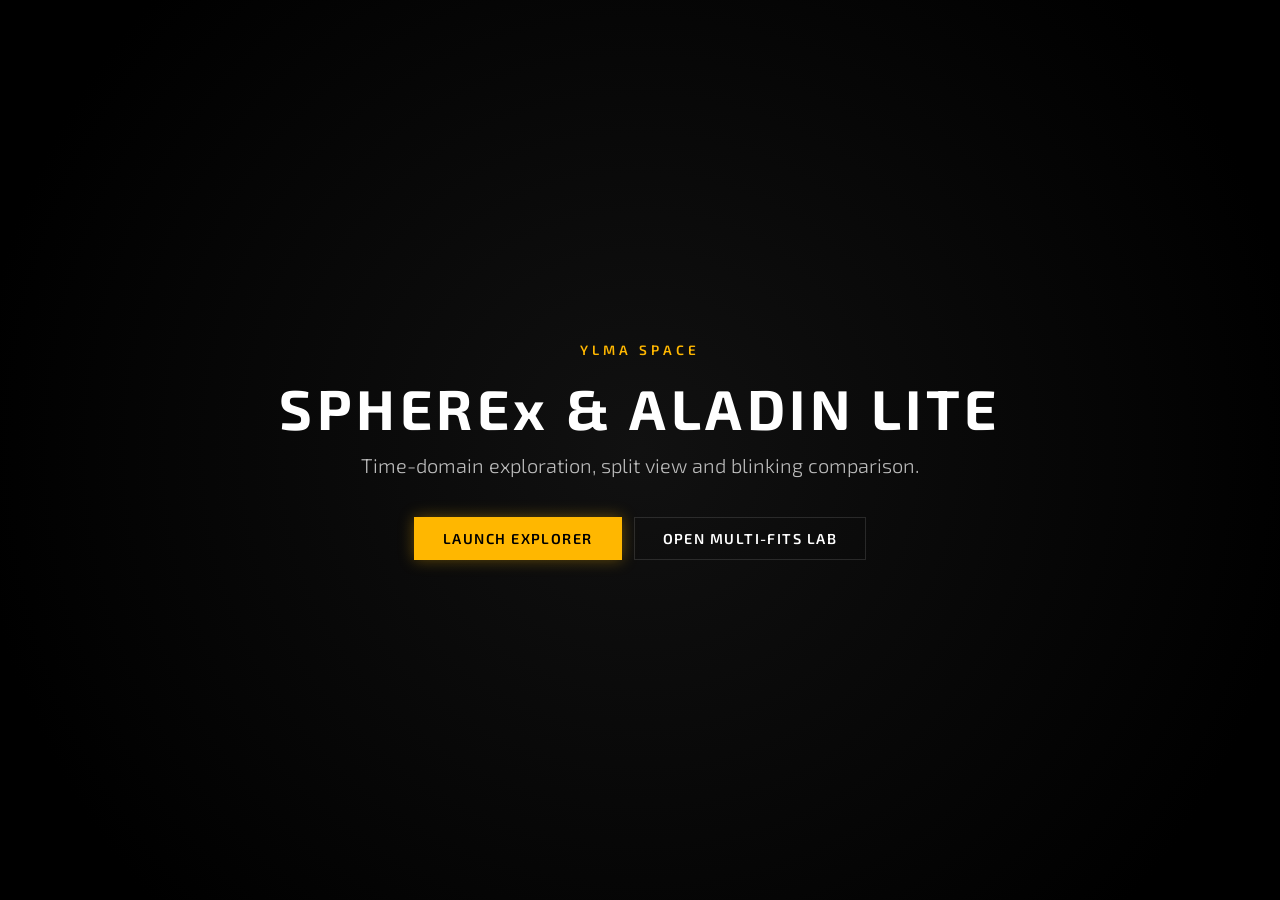
==== frontend/index.html @ db1dfa76 "Finish English-only labels in explorer and Multi-FITS" ====
<!DOCTYPE html>
<html lang="en">
<head>
    <meta charset="UTF-8">
    <meta name="viewport" content="width=device-width, height=device-height, initial-scale=1.0, user-scalable=no">
    <title>YLMA SPHEREx Explorer | Aladin Lite Engine</title>
    <meta name="theme-color" content="#050a0d">
    <link rel="manifest" href="manifest.webmanifest">
    <link rel="icon" type="image/png" href="https://raw.githubusercontent.com/ylmaspace/assets/main/Sphere%20X%20Explorer.png">
    <link rel="apple-touch-icon" href="https://raw.githubusercontent.com/ylmaspace/assets/main/Sphere%20X%20Explorer.png">
    <link rel="preconnect" href="https://fonts.googleapis.com">
    <link rel="preconnect" href="https://fonts.gstatic.com" crossorigin>
    <link href="https://fonts.googleapis.com/css2?family=Exo+2:wght@300;400;500;600;700&family=Inter:wght@300;400;500;600;700&display=swap" rel="stylesheet">
    
    <!-- Aladin Lite CSS -->
    <link rel="stylesheet" href="https://aladin.cds.unistra.fr/AladinLite/api/v3/latest/aladin.min.css" />
    
    <link rel="stylesheet" href="styles.css">
</head>
<body>

    <!-- LANDING VIEW -->
    <div id="landing-view" class="view-container active">
        <div class="landing-bg"></div>
        <div class="landing-content">
            <div class="brand-badge">YLMA SPACE</div>
            <h1 class="landing-title">SPHEREx & ALADIN LITE</h1>
            <p class="landing-subtitle">Time-domain exploration, split view and blinking comparison.</p>
            
            <div class="landing-cta-container">
                <button id="explore-btn" class="ylma-btn primary-gold">LAUNCH EXPLORER</button>
                <a href="multifits.html" class="ylma-btn outline landing-multifits-link">OPEN MULTI-FITS LAB</a>
            </div>
        </div>
    </div>

    <!-- EXPLORER VIEW -->
    <div id="explorer-view" class="view-container">
        <!-- HEADER -->
        <header class="explorer-header">
            <div class="header-left">
                <div class="brand-logo" id="back-home">YLMA SPACE</div>
                <div class="header-divider"></div>
                <div class="header-subtitle">SPHEREx IBE CORE v2.6</div>
            </div>
            
            <div class="header-center">
                <div class="user-badge" id="user-session-badge">YLMA-USER</div>
                <div class="score-display">
                    <span id="header-status-text">BACKEND CONNECTED</span>
                </div>
            </div>

            <div class="header-right">
                <a href="multifits.html" class="ylma-btn outline" id="open-multifits-tool">MULTI-FITS LAB</a>
                <button id="nav-objects-btn" class="ylma-btn outline">VISIBLE OBJECTS</button>
            </div>
        </header>

        <!-- SEARCH BAR -->
        <section class="search-bar-section">
            <form id="search-form" class="search-form">
                <div class="input-group">
                    <label for="input-ra">RA (Right Ascension)</label>
                    <input type="number" step="0.0001" id="input-ra" value="150.1" required>
                </div>
                <div class="input-group">
                    <label for="input-dec">Dec (Declination)</label>
                    <input type="number" step="0.0001" id="input-dec" value="2.2" required>
                </div>
                <div class="input-group">
                    <label for="input-radius">FOV / Zoom (°)</label>
                    <input type="number" step="0.01" id="input-radius" value="10" required>
                </div>
                <button type="submit" id="search-btn" class="ylma-btn primary-gold">QUERY IBE</button>
            </form>
            <div class="demo-badge-indicator" id="demo-indicator">IRSA SCIENCE ARCHIVE</div>
        </section>

        <!-- MAIN WORKSPACE -->
        <div class="workspace-grid">
            
            <!-- LEFT VISOR AREA -->
            <div class="visor-container">
                <div class="visor-toolbar">
                    <div class="visor-mode-title" id="current-mode-label">ALADIN LITE SKY ATLAS (SPHEREx DR1 + QR3)</div>
                    <div class="visor-controls-group">
                        <button class="ylma-btn control-btn active" id="layer-real">DSS / VizieR</button>
                        <button class="ylma-btn control-btn" id="layer-fits">IBE FITS</button>
                        <button class="ylma-btn control-btn" id="select-fits-btn" type="button">OPEN LOCAL FITS</button>
                        <input id="local-fits-input" type="file" accept=".fits,.fit,.fts,application/fits" multiple hidden>
                        <input id="compare-fits-input" type="file" accept=".fits,.fit,.fts,application/fits" hidden>
                        <button class="ylma-btn control-btn" id="btn-split">SPLIT VIEW</button>
                        <button class="ylma-btn control-btn" id="btn-blink">BLINK COMPARISON</button>
                        <button class="ylma-btn control-btn" id="btn-fs">FULL SCREEN</button>
                    </div>
                </div>

                <div class="fits-url-import" role="group" aria-label="Cargar FITS desde URL">
                    <label for="fits-url-input">LOAD FITS FROM IRSA URL</label>
                    <div class="fits-url-controls">
                        <input id="fits-url-input" type="url" inputmode="url" autocomplete="url"
                            placeholder="https://irsa.ipac.caltech.edu/ibe/data/spherex/...fits"
                            aria-label="URL directa del archivo FITS">
                        <button id="load-fits-url-btn" class="ylma-btn primary-gold" type="button">LOAD URL</button>
                    </div>
                    <small>HTTPS · SPHEREx IBE file · 120 MB maximum</small>
                </div>

                <!-- ALADIN LITE STAGE CONTAINER -->
                <div class="visor-stage" id="visor-stage">
                    <div class="loading-overlay" id="loading-overlay">
                        <div class="spinner"></div>
                        <div class="loading-text">LOADING IBE ARCHIVE...</div>
                    </div>

                    <div id="fits-dropzone" class="fits-dropzone" role="button" tabindex="0" aria-label="Drop a FITS file here or click to browse">
                        <div class="fits-drop-icon">FITS</div>
                        <strong>ADD IMAGE TO SKY MAP</strong>
                        <span>Drop your science file here or click to browse</span>
                        <small>FITS / FIT · up to 120 MB · WCS parsing and automatic HDU selection</small>
                        <button class="ylma-btn primary-gold fits-drop-button" id="fits-drop-button" type="button">SELECT FITS FILE</button>
                    </div>
                    <div class="fits-progress-overlay" id="fits-progress-overlay" aria-live="polite" aria-hidden="true">
                        <div class="fits-progress-card">
                            <div class="fits-progress-orbit"></div>
                            <h3 id="fits-progress-title">PROCESSING OBSERVATION</h3>
                            <p id="fits-progress-message">Preparing FITS file…</p>
                            <div class="fits-progress-track"><div id="fits-progress-bar"></div></div>
                            <strong id="fits-progress-percent">0%</strong>
                        </div>
                    </div>
                    <!-- Single container -->
                    <div id="aladin-lite-div"></div>
                    <section id="fits-local-viewer" class="fits-local-viewer" aria-label="Visor FITS independiente" hidden>
                        <div class="fits-local-toolbar">
                            <strong id="fits-local-title">FITS IMAGE</strong>
                            <span id="fits-local-coords">RA — · Dec —</span>
                            <span id="fits-local-pixel-coords">PIXEL X — · Y —</span>
                            <button type="button" id="fits-local-reset">FIT TO VIEW</button>
                        </div>
                        <div id="fits-local-viewport" class="fits-local-viewport">
                            <img id="fits-local-image" alt="Scientific preview of the selected FITS image" draggable="false">
                        </div>
                        <div class="fits-local-footer">LOCAL VIEWER · NO ALADIN / CDS DEPENDENCY · WHEEL: ZOOM · DRAG: PAN</div>
                    </section>

                    <section id="split-local-container" class="split-local-container" style="display:none">
                        <button type="button" id="split-compare-upload" class="ylma-btn primary-gold split-compare-upload">CHANGE SECOND FITS IMAGE</button>
                        <div class="split-local-pane"><img id="split-local-left" alt="Primera imagen FITS"><span id="split-local-left-title">FITS A</span></div>
                        <div class="split-local-pane"><img id="split-local-right" alt="Segunda imagen FITS"><span id="split-local-right-title">FITS B</span></div>
                    </section>
                    <!-- Contenedor de Vista Dividida (Dual Visor con Deslizadores Independientes) -->
                    <div id="split-view-container">
                        <div class="split-pane">
                            <div id="aladin-left-div" class="split-map"></div>
                            <div class="split-hud-bar">
                                <span id="split-left-title">EPOCH A: Select an observation</span>
                                <input type="text" inputmode="numeric" pattern="[0-9]*" id="split-index-left" class="epoch-index-input" value="1" aria-label="Epoch A observation index">
                            </div>
                        </div>
                        <div class="split-pane">
                            <div id="aladin-right-div" class="split-map"></div>
                            <div class="split-hud-bar">
                                <span id="split-right-title">EPOCH B: Select an observation</span>
                                <input type="text" inputmode="numeric" pattern="[0-9]*" id="split-index-right" class="epoch-index-input" value="1" aria-label="Epoch B observation index">
                            </div>
                        </div>
                    </div>

                    <div class="visor-hud-coords">
                        <span id="hud-coords">CENTER · RA: 150.1000 | Dec: +02.2000</span>
                        <span id="hud-cursor-coords">CURSOR · RA —° | Dec —°</span>
                        <span id="hud-survey">SURVEY: DSS2/color</span>
                    </div>

                    <!-- CONTROL DESLIZANTE INFERIOR (Modo Normal) -->
                    <div class="hud-timeline-bottom" id="normal-timeline">
                        <div class="timeline-top-row">
                            <span class="timeline-main-title" id="timeline-epoch-title">SELECTED OBSERVATION</span>
                            <div class="timeline-clock-display" id="hud-time-display">—</div>
                        </div>
                        <div class="curved-slider-container">
                            <label class="sr-only" for="epoch-index">Observation number</label><input type="text" inputmode="numeric" pattern="[0-9]*" id="epoch-index" class="epoch-index-input" value="1" aria-label="Selected observation number">
                        </div>
                    </div>
                </div>
            </div>

            <!-- RIGHT PANEL: OBJECT INFO -->
            <div class="sidebar-panel">
                <div class="panel-section">
                    <h3 class="panel-title">OBSERVATION DATA</h3>
                    <div class="info-grid" id="object-info-grid">
                        <div class="info-row">
                            <span class="info-key">Estado API</span>
                            <span class="info-val ylma-status" id="info-status">Waiting for IRSA query</span>
                        </div>
                        <div class="info-row">
                            <span class="info-key">Coordenadas Centro</span>
                            <span class="info-val" id="info-radec">150.100, +2.200</span>
                        </div>
                        <div class="info-row">
                            <span class="info-key">Archivo FITS Activo</span>
                            <span class="info-val" id="info-epoch-label">No product selected</span>
                        </div>
                        <div class="info-row">
                            <span class="info-key">Observaciones IRSA</span>
                            <span class="info-val" id="info-count">0 sources</span>
                        </div>
                    </div>
                </div>

                <div class="panel-section catalog-panel">
                    <h3 class="panel-title">SPHEREx ARCHIVE · IRSA</h3>
                    <p class="doc-text">Browse official directories and download FITS files. You can paste an IRSA directory URL or a relative path. QR2 is available for download; DR1 and QR3 are used for newer observations.</p>
                    <label class="catalog-label" for="catalog-path">Directory URL or path</label>
                    <input id="catalog-path" class="catalog-input" type="text" value="https://irsa.ipac.caltech.edu/ibe/data/spherex/" placeholder="https://irsa.ipac.caltech.edu/ibe/data/spherex/">
                    <div class="catalog-actions">
                        <button id="catalog-up-btn" class="ylma-btn outline catalog-up-btn" type="button">← UP ONE LEVEL</button>
                        <button id="catalog-search-btn" class="ylma-btn primary-gold catalog-search-btn" type="button">EXPLORAR</button>
                    </div>
                    <div id="catalog-status" class="doc-text" role="status" aria-live="polite">IRSA archive ready to browse.</div>
                    <div id="catalog-results" class="catalog-results"></div>
                </div>

                <div class="panel-section saved-sky-panel">
                    <h3 class="panel-title">MY SKY MAP</h3>
                    <p class="doc-text">Your saved FITS files and their WCS positions. Stored locally in this browser.</p>
                    <div class="saved-sky-summary" id="saved-sky-summary">0 images added</div>
                    <div id="saved-sky-list" class="saved-sky-list"><p class="doc-text">You have not saved any images yet.</p></div>
                </div>
                <div class="panel-section">
                    <h3 class="panel-title">SYSTEM ARCHITECTURE</h3>
                    <p class="doc-text">
                        Advanced synchronization with dual split view and blinking interpolation for differential analysis.
                    </p>
                    <a href="/docs" target="_blank" class="ylma-link">Open FastAPI documentation &rarr;</a>
                </div>
            </div>

        </div>
    </div>

    <!-- MODAL DE VISIBLE OBJECTS -->
    <div id="objects-modal" class="modal-overlay">
        <div class="modal-box">
            <div class="modal-header">
                <h3>OBJECTS AND SOURCES AT THIS LOCATION AND TIME</h3>
                <button class="modal-close" id="objects-close-btn">&times;</button>
            </div>
            <div class="modal-body" id="objects-modal-body">
                <p style="color: #BDBDBD; font-size: 0.85rem; margin-bottom: 16px;">
                    Results filtered by coordinates and exact observation time:
                </p>
                <div id="objects-list-container" style="display: flex; flex-direction: column; gap: 10px;">
                    <!-- Rellenado por JavaScript -->
                </div>
            </div>
        </div>
    </div>

    <!-- MODAL DE BLINK INTERACTIVO -->
    <div id="blink-modal" class="modal-overlay">
        <div class="modal-box" style="max-width: 700px;">
            <div class="modal-header">
                <h3>COMPARADOR INTERACTIVO BLINK (PARPADEO)</h3>
                <button class="modal-close" id="blink-close-btn">&times;</button>
            </div>
            <div class="modal-body" style="display: flex; flex-direction: column; gap: 16px; align-items: center;">
                <p style="color: #BDBDBD; font-size: 0.85rem; text-align: center;">
                    Comparing the same sky position by automatically alternating between two time epochs.
                </p>
                <div class="compare-upload-row">
                    <button type="button" class="ylma-btn primary-gold" id="blink-compare-upload">SUBIR SEGUNDA FITS IMAGE</button>
                    <span>Compare your primary FITS image with another local image.</span>
                </div>
                <div id="blink-preview-box" style="width: 100%; height: 320px; background: #000; border: 1px solid var(--ylma-gold); position: relative; display: flex; justify-content: center; align-items: center;">
                    <img id="blink-local-image" alt="FITS image alternating during comparison" style="display:none;max-width:100%;max-height:100%;object-fit:contain;">
                    <div id="blink-status-label" style="position: absolute; top: 10px; left: 10px; background: rgba(0,0,0,0.8); padding: 4px 8px; color: var(--ylma-gold); font-size: 0.75rem; font-weight: 700;">EPOCH A</div>
                </div>
                <div style="display: flex; gap: 16px; width: 100%; justify-content: space-between;">
                    <div>
                        <label style="font-size: 0.75rem; color: var(--text-muted);">Epoch 1:</label>
                        <select id="blink-epoch-1" style="background: #111; color: #fff; border: 1px solid var(--border-subtle); padding: 6px;"></select>
                    </div>
                    <div>
                        <label style="font-size: 0.75rem; color: var(--text-muted);">Epoch 2:</label>
                        <select id="blink-epoch-2" style="background: #111; color: #fff; border: 1px solid var(--border-subtle); padding: 6px;"></select>
                    </div>
                    <div class="blink-rate-control">
                        <label for="blink-interval">INTERVAL</label>
                        <select id="blink-interval" aria-label="Intervalo de parpadeo">
                            <option value="2000">2 seconds · 0.5 Hz</option>
                            <option value="1000" selected>1 second · 1 Hz</option>
                            <option value="500">0.5 seconds · 2 Hz</option>
                            <option value="333">⅓ second · 3 Hz</option>
                        </select>
                    </div>
                    <button id="blink-start-toggle" class="ylma-btn primary-gold" style="padding: 6px 16px;">INICIAR BLINK</button>
                </div>
            </div>
        </div>
    </div>

    <!-- Aladin Lite JS API -->
    <script type="text/javascript" src="https://aladin.cds.unistra.fr/AladinLite/api/v3/latest/aladin.js" charset="utf-8"></script>
    <script src="script.js"></script>
</body>
</html>
---- frontend/styles.css ----
:root {
    --bg-black: #000000;
    --bg-dark05: #050505;
    --bg-dark0a: #0A0A0A;
    --bg-dark11: #111111;
    --text-white: #FFFFFF;
    --text-muted: #BDBDBD;
    --ylma-gold: #FFB700;
    --ylma-gold-glow: rgba(255, 183, 0, 0.35);
    --border-subtle: rgba(255, 255, 255, 0.12);
    --font-primary: 'Exo 2', 'Inter', sans-serif;
}

* {
    box-sizing: border-box;
    margin: 0;
    padding: 0;
}

body {
    background-color: var(--bg-black);
    color: var(--text-white);
    font-family: var(--font-primary);
    overflow: hidden;
    width: 100vw;
    height: 100vh;
}

.view-container {
    display: none;
    width: 100vw;
    height: 100vh;
}

.view-container.active {
    display: flex;
    flex-direction: column;
}

#landing-view {
    position: relative;
    justify-content: center;
    align-items: center;
    text-align: center;
    padding: 24px;
}

.landing-bg {
    position: absolute;
    inset: 0;
    background: radial-gradient(circle at center, #111111 0%, #000000 85%);
    z-index: 1;
}

.landing-content {
    position: relative;
    z-index: 2;
    max-width: 800px;
}

.brand-badge {
    font-size: 0.85rem;
    font-weight: 600;
    letter-spacing: 0.3em;
    color: var(--ylma-gold);
    margin-bottom: 16px;
    text-transform: uppercase;
}

.landing-title {
    font-size: 3.5rem;
    font-weight: 700;
    letter-spacing: 0.08em;
    margin-bottom: 12px;
}

.landing-subtitle {
    font-size: 1.25rem;
    color: var(--text-muted);
    margin-bottom: 40px;
    font-weight: 300;
}

.ylma-btn {
    background: transparent;
    color: var(--text-white);
    border: 1px solid var(--border-subtle);
    padding: 12px 28px;
    font-family: var(--font-primary);
    font-size: 0.9rem;
    font-weight: 600;
    letter-spacing: 0.1em;
    cursor: pointer;
    transition: all 0.25s ease;
    text-transform: uppercase;
}

.ylma-btn.primary-gold {
    background: var(--ylma-gold);
    color: #000000;
    border-color: var(--ylma-gold);
    box-shadow: 0 0 15px var(--ylma-gold-glow);
}

.ylma-btn.primary-gold:hover {
    background: #ffa200;
    box-shadow: 0 0 25px rgba(255, 183, 0, 0.5);
}

.ylma-btn.outline:hover {
    border-color: var(--ylma-gold);
    color: var(--ylma-gold);
}

.explorer-header {
    height: 64px;
    background: var(--bg-dark05);
    border-bottom: 1px solid var(--border-subtle);
    display: flex;
    justify-content: space-between;
    align-items: center;
    padding: 0 24px;
    flex-shrink: 0;
}

.header-left, .header-center, .header-right {
    display: flex;
    align-items: center;
    gap: 16px;
}

.brand-logo {
    font-weight: 700;
    font-size: 0.95rem;
    letter-spacing: 0.15em;
    color: var(--ylma-gold);
    cursor: pointer;
}

.header-divider {
    width: 1px;
    height: 20px;
    background: var(--border-subtle);
}

.header-subtitle {
    font-size: 0.85rem;
    color: var(--text-muted);
    letter-spacing: 0.1em;
}

.user-badge {
    background: var(--bg-dark11);
    border: 1px solid var(--border-subtle);
    padding: 6px 12px;
    font-size: 0.75rem;
    color: var(--text-muted);
}

.score-display {
    font-size: 0.8rem;
    font-weight: 600;
    color: var(--ylma-gold);
}

.search-bar-section {
    background: var(--bg-dark0a);
    border-bottom: 1px solid var(--border-subtle);
    padding: 12px 24px;
    display: flex;
    justify-content: space-between;
    align-items: center;
    flex-shrink: 0;
}

.search-form {
    display: flex;
    gap: 16px;
    align-items: flex-end;
}

.input-group {
    display: flex;
    flex-direction: column;
    gap: 4px;
}

.input-group label {
    font-size: 0.7rem;
    color: var(--text-muted);
    letter-spacing: 0.08em;
}

.input-group input {
    background: var(--bg-black);
    border: 1px solid var(--border-subtle);
    color: var(--text-white);
    padding: 8px 12px;
    font-family: var(--font-primary);
    font-size: 0.85rem;
    width: 130px;
}

.input-group input:focus {
    outline: none;
    border-color: var(--ylma-gold);
}

.demo-badge-indicator {
    background: rgba(255, 183, 0, 0.1);
    border: 1px solid var(--ylma-gold);
    color: var(--ylma-gold);
    font-size: 0.7rem;
    font-weight: 600;
    padding: 6px 12px;
    letter-spacing: 0.1em;
}

.workspace-grid {
    display: grid;
    grid-template-columns: 1fr 360px;
    flex-grow: 1;
    height: calc(100vh - 64px - 53px);
    overflow: hidden;
}

.visor-container {
    display: flex;
    flex-direction: column;
    background: var(--bg-black);
    border-right: 1px solid var(--border-subtle);
    position: relative;
    height: 100%;
}

.visor-toolbar {
    height: 52px;
    background: var(--bg-dark05);
    border-bottom: 1px solid var(--border-subtle);
    display: flex;
    justify-content: space-between;
    align-items: center;
    padding: 0 16px;
    flex-shrink: 0;
}

.visor-mode-title {
    font-size: 0.8rem;
    font-weight: 600;
    letter-spacing: 0.1em;
    color: var(--text-muted);
}

.visor-controls-group {
    display: flex;
    gap: 8px;
}

.control-btn {
    padding: 6px 12px;
    font-size: 0.75rem;
}

.control-btn.active {
    background: var(--ylma-gold);
    color: #000000;
    border-color: var(--ylma-gold);
}

.visor-stage {
    flex-grow: 1;
    position: relative;
    background: #020202;
    width: 100%;
    height: 100%;
    overflow: hidden;
}

#aladin-lite-div {
    width: 100% !important;
    height: 100% !important;
    position: absolute !important;
    top: 0 !important;
    left: 0 !important;
    z-index: 1;
}

/* --- ESTILOS VISTA DIVIDIDA (SPLIT VIEW) --- */
#split-view-container {
    display: none;
    width: 100%;
    height: 100%;
    position: absolute;
    inset: 0;
    z-index: 20;
    background: #000;
    grid-template-columns: 1fr 1fr;
    gap: 2px;
}

.split-pane {
    position: relative;
    width: 100%;
    height: 100%;
    display: flex;
    flex-direction: column;
}

.split-map {
    width: 100%;
    flex-grow: 1;
}

.split-hud-bar {
    background: rgba(5, 5, 5, 0.95);
    border-top: 1px solid var(--border-subtle);
    padding: 8px 12px;
    display: flex;
    flex-direction: column;
    gap: 4px;
    flex-shrink: 0;
}

.split-hud-bar span {
    font-size: 0.7rem;
    color: var(--ylma-gold);
    font-weight: 700;
    letter-spacing: 0.1em;
}

.epoch-index-input {
    width: 104px;
    min-width: 72px;
    background: #080808;
    border: 1px solid rgba(255, 183, 0, 0.55);
    border-radius: 3px;
    color: var(--text-white);
    padding: 8px 10px;
    font: 600 0.85rem var(--font-primary);
    text-align: center;
    font-variant-numeric: tabular-nums;
}
.epoch-index-input:focus {
    outline: 2px solid rgba(255, 183, 0, 0.3);
    border-color: var(--ylma-gold);
}
.epoch-index-input:disabled {
    opacity: 0.45;
    cursor: not-allowed;
}
.sr-only {
    position: absolute;
    width: 1px;
    height: 1px;
    padding: 0;
    margin: -1px;
    overflow: hidden;
    clip: rect(0, 0, 0, 0);
    white-space: nowrap;
    border: 0;
}

.loading-overlay {
    position: absolute;
    inset: 0;
    background: rgba(0, 0, 0, 0.85);
    display: flex;
    flex-direction: column;
    justify-content: center;
    align-items: center;
    gap: 16px;
    z-index: 100;
    opacity: 0;
    pointer-events: none;
    transition: opacity 0.2s ease;
}

.loading-overlay.active {
    opacity: 1;
    pointer-events: auto;
}

.spinner {
    width: 36px;
    height: 36px;
    border: 3px solid var(--border-subtle);
    border-top-color: var(--ylma-gold);
    border-radius: 50%;
    animation: spin 0.8s linear infinite;
}

@keyframes spin {
    to { transform: rotate(360deg); }
}

.loading-text {
    font-size: 0.8rem;
    letter-spacing: 0.2em;
    color: var(--ylma-gold);
}

.visor-hud-coords {
    position: absolute;
    top: 12px;
    left: 12px;
    background: rgba(0, 0, 0, 0.75);
    border: 1px solid var(--border-subtle);
    padding: 6px 10px;
    font-size: 0.7rem;
    letter-spacing: 0.08em;
    color: var(--text-muted);
    display: flex;
    gap: 12px;
    z-index: 10;
    pointer-events: none;
}

/* --- HUD INFERIOR FIJO --- */
.hud-timeline-bottom {
    position: absolute;
    bottom: 0;
    left: 0;
    right: 0;
    background: rgba(5, 5, 5, 0.92);
    backdrop-filter: blur(8px);
    border-top: 1px solid rgba(255, 183, 0, 0.35);
    padding: 10px 24px;
    display: flex;
    flex-direction: column;
    gap: 6px;
    z-index: 30 !important;
}

.timeline-top-row {
    display: flex;
    justify-content: space-between;
    align-items: center;
}

.timeline-main-title {
    font-size: 0.75rem;
    font-weight: 700;
    letter-spacing: 0.15em;
    color: var(--ylma-gold);
}

.timeline-clock-display {
    font-size: 1.15rem;
    font-weight: 700;
    letter-spacing: 0.1em;
    color: var(--text-white);
    text-shadow: 0 0 10px var(--ylma-gold-glow);
}

.curved-slider-container {
    width: 100%;
    display: flex;
    align-items: center;
}
.curved-slider-container .epoch-index-input {
    width: 120px;
}

/* SIDEBAR PANEL */
.sidebar-panel {
    background: var(--bg-dark05);
    display: flex;
    flex-direction: column;
    overflow-y: auto;
    height: 100%;
}

.panel-section {
    padding: 20px;
    border-bottom: 1px solid var(--border-subtle);
}

.panel-title {
    font-size: 0.8rem;
    font-weight: 700;
    letter-spacing: 0.15em;
    color: var(--text-white);
    margin-bottom: 16px;
}

.info-grid {
    display: flex;
    flex-direction: column;
    gap: 10px;
}

.info-row {
    display: flex;
    justify-content: space-between;
    font-size: 0.8rem;
}

.info-key {
    color: var(--text-muted);
}

.info-val {
    color: var(--text-white);
    font-weight: 500;
}

.ylma-status {
    color: var(--ylma-gold);
    font-weight: 600;
}

.doc-text {
    font-size: 0.8rem;
    color: var(--text-muted);
    line-height: 1.5;
    margin-bottom: 12px;
}

.ylma-link {
    font-size: 0.8rem;
    color: var(--ylma-gold);
    text-decoration: none;
    letter-spacing: 0.05em;
}

.ylma-link:hover {
    text-decoration: underline;
}

/* MODALS */
.modal-overlay {
    position: fixed;
    inset: 0;
    background: rgba(0, 0, 0, 0.85);
    display: none;
    justify-content: center;
    align-items: center;
    z-index: 1000;
    padding: 24px;
}

.modal-overlay.active {
    display: flex;
}

.modal-box {
    background: var(--bg-dark0a);
    border: 1px solid var(--border-subtle);
    width: 100%;
    max-width: 650px;
    max-height: 85vh;
    display: flex;
    flex-direction: column;
    box-shadow: 0 0 30px rgba(0, 0, 0, 0.8);
}

.modal-header {
    padding: 16px 24px;
    background: var(--bg-dark05);
    border-bottom: 1px solid var(--border-subtle);
    display: flex;
    justify-content: space-between;
    align-items: center;
}

.modal-header h3 {
    font-size: 0.85rem;
    letter-spacing: 0.15em;
    color: var(--ylma-gold);
}

.modal-close {
    background: transparent;
    border: none;
    color: var(--text-muted);
    font-size: 1.5rem;
    cursor: pointer;
}

.modal-close:hover {
    color: var(--text-white);
}

.modal-body {
    padding: 24px;
    overflow-y: auto;
}

.aladin-zoom-control {
    bottom: 90px !important;
}

@media (max-width: 900px) {
    body { overflow: auto; height: auto; min-height: 100vh; }
    .view-container { width: 100%; min-height: 100vh; height: auto; }
    .view-container.active { min-height: 100vh; }
    .explorer-header { min-height: 64px; height: auto; flex-wrap: wrap; gap: 10px; padding: 12px 16px; }
    .search-bar-section { align-items: stretch; flex-direction: column; gap: 12px; }
    .search-form { flex-wrap: wrap; }
    .workspace-grid { grid-template-columns: 1fr; height: auto; overflow: visible; }
    .visor-container { min-height: 60vh; }
    .sidebar-panel { max-height: none; overflow: visible; }
}
@media (max-width: 560px) {
    .landing-title { font-size: 2.1rem; }
    .header-left, .header-center, .header-right { flex-wrap: wrap; }
    .search-form { display: grid; grid-template-columns: 1fr 1fr; }
    .input-group input { width: 100%; min-width: 0; }
    .visor-toolbar { height: auto; min-height: 52px; flex-wrap: wrap; gap: 8px; padding: 10px; }
    .visor-controls-group { flex-wrap: wrap; }
    .epoch-index-input { width: 82px; }
    .hud-timeline-bottom { padding: 8px 12px; }
}
.catalog-label {
    display: block;
    color: var(--text-muted);
    font-size: 0.72rem;
    margin: 10px 0 5px;
    letter-spacing: 0.04em;
}
.catalog-input {
    display: block;
    width: 100%;
    background: #050505;
    border: 1px solid var(--border-subtle);
    color: var(--text-white);
    padding: 9px 10px;
    border-radius: 3px;
    font: 0.82rem var(--font-primary);
}
.catalog-input:focus { outline: 1px solid var(--ylma-gold); border-color: var(--ylma-gold); }
.catalog-search-btn { width: 100%; margin-top: 12px; padding: 10px 12px; font-size: 0.72rem; }
.catalog-results { display: flex; flex-direction: column; gap: 6px; max-height: 280px; overflow: auto; margin-top: 8px; }
.catalog-entry {
    width: 100%;
    text-align: left;
    overflow-wrap: anywhere;
    padding: 9px 10px;
    border: 1px solid var(--border-subtle);
    background: #090909;
    color: var(--text-white);
    font: 0.76rem var(--font-primary);
    cursor: pointer;
}
.catalog-entry:hover, .catalog-entry:focus-visible { border-color: var(--ylma-gold); color: var(--ylma-gold); outline: none; }


/* Local FITS import */
.fits-dropzone {
    position: absolute;
    z-index: 12;
    top: 14px;
    left: 14px;
    display: flex;
    flex-direction: column;
    gap: 5px;
    max-width: min(390px, calc(100% - 28px));
    padding: 12px 16px;
    border: 1px dashed rgba(255, 193, 7, 0.65);
    border-radius: 4px;
    background: rgba(5, 10, 13, 0.88);
    color: var(--text-white);
    cursor: pointer;
    font-size: 0.72rem;
    transition: border-color .15s ease, background .15s ease;
}
.fits-dropzone strong { color: var(--ylma-gold); letter-spacing: .08em; }
.fits-dropzone span { color: var(--text-muted); }
.fits-dropzone:hover, .fits-dropzone:focus-visible, .fits-dropzone.drag-active {
    outline: none;
    border-color: var(--ylma-gold);
    background: rgba(30, 24, 5, 0.94);
    box-shadow: 0 0 18px rgba(255, 193, 7, 0.14);
}


/* FITS import workspace */
.fits-dropzone {
    position: absolute;
    z-index: 12;
    top: 50%;
    left: 50%;
    transform: translate(-50%, -50%);
    width: min(520px, calc(100% - 40px));
    min-height: 245px;
    max-width: 520px;
    padding: 28px 30px;
    display: flex;
    flex-direction: column;
    align-items: center;
    justify-content: center;
    gap: 12px;
    text-align: center;
    border: 1px dashed rgba(255, 183, 0, .72);
    border-radius: 8px;
    background: linear-gradient(145deg, rgba(18, 17, 10, .96), rgba(5, 7, 9, .96));
    color: var(--text-white);
    cursor: pointer;
    box-shadow: 0 18px 55px rgba(0,0,0,.38), 0 0 32px rgba(255,183,0,.08);
    transition: border-color .18s ease, background .18s ease, box-shadow .18s ease;
}
.fits-dropzone strong { color: var(--ylma-gold); font-size: .94rem; letter-spacing: .1em; }
.fits-dropzone span { color: var(--text-white); font-size: .82rem; }
.fits-dropzone small { color: var(--text-muted); font-size: .7rem; line-height: 1.5; }
.fits-dropzone:hover, .fits-dropzone:focus-visible, .fits-dropzone.drag-active {
    outline: none;
    border-color: #ffd65c;
    background: linear-gradient(145deg, rgba(40, 31, 8, .98), rgba(5, 7, 9, .98));
    box-shadow: 0 0 35px rgba(255,183,0,.2);
}
.fits-drop-icon {
    display: grid;
    place-items: center;
    width: 64px;
    height: 64px;
    border: 1px solid var(--ylma-gold);
    border-radius: 12px;
    color: var(--ylma-gold);
    font-weight: 800;
    letter-spacing: .12em;
    background: rgba(255,183,0,.08);
}
.fits-drop-button { margin-top: 5px; }
.fits-progress-overlay {
    display: none;
    position: absolute;
    z-index: 50;
    inset: 0;
    align-items: center;
    justify-content: center;
    background: rgba(0,0,0,.82);
    backdrop-filter: blur(8px);
}
.fits-progress-overlay.active { display: flex; }
.fits-progress-card {
    width: min(440px, calc(100% - 36px));
    padding: 30px;
    border: 1px solid rgba(255,183,0,.55);
    border-radius: 8px;
    background: #090909;
    text-align: center;
    box-shadow: 0 18px 60px rgba(0,0,0,.5);
}
.fits-progress-card h3 { color: var(--ylma-gold); font-size: .95rem; letter-spacing: .12em; margin: 15px 0 10px; }
.fits-progress-card p { color: var(--text-muted); font-size: .82rem; margin-bottom: 18px; }
.fits-progress-track { height: 8px; background: #242424; border-radius: 20px; overflow: hidden; margin-bottom: 10px; }
.fits-progress-track div { width: 0; height: 100%; background: var(--ylma-gold); transition: width .18s ease; }
.fits-progress-card strong { color: var(--ylma-gold); font-size: .8rem; }
.fits-progress-orbit {
    width: 42px; height: 42px; margin: auto;
    border: 3px solid rgba(255,183,0,.2);
    border-top-color: var(--ylma-gold);
    border-radius: 50%;
    animation: fits-orbit .8s linear infinite;
}
@keyframes fits-orbit { to { transform: rotate(360deg); } }
.saved-sky-summary { color: var(--ylma-gold); font-size: .72rem; margin: 8px 0; }
.saved-sky-list { display: flex; flex-direction: column; gap: 7px; max-height: 230px; overflow: auto; }
.saved-sky-item {
    display: flex; flex-direction: column; gap: 4px; width: 100%;
    padding: 10px; border: 1px solid var(--border-subtle);
    background: #090909; color: var(--text-white); text-align: left;
    font: inherit; cursor: pointer;
}
.saved-sky-item:hover, .saved-sky-item:focus-visible { border-color: var(--ylma-gold); outline: none; }
.saved-sky-item strong { color: var(--ylma-gold); font-size: .72rem; overflow-wrap: anywhere; }
.saved-sky-item span { color: var(--text-muted); font-size: .66rem; }
.saved-sky-item button { align-self: flex-end; border: 0; background: transparent; color: #ff8b72; cursor: pointer; font-size: .65rem; }
@media (max-width: 900px) {
    .fits-dropzone { min-height: 205px; padding: 22px 18px; }
    .fits-dropzone strong { font-size: .8rem; }
}

.fits-dropzone.fits-loaded { opacity: .08; pointer-events: none; transition: opacity .35s ease; }

/* Independent FITS raster viewer: no Aladin/CDS runtime required */
.fits-local-viewer{position:absolute;inset:0;z-index:8;display:flex;flex-direction:column;background:#020405;min-height:300px}
.fits-local-viewer[hidden]{display:none!important}
.fits-local-toolbar{display:flex;justify-content:space-between;align-items:center;gap:12px;padding:10px 14px;color:#ffbb00;border-bottom:1px solid rgba(255,187,0,.28);font-size:.72rem;flex-wrap:wrap}
.fits-local-toolbar span{color:#d4d9df}
.fits-local-toolbar button{background:#171717;color:#ffbb00;border:1px solid #806000;padding:6px 12px;cursor:pointer}
.fits-local-viewport{flex:1;min-height:0;overflow:hidden;display:flex;align-items:center;justify-content:center;cursor:grab;touch-action:none;background:radial-gradient(ellipse at center,#101820 0%,#020405 75%)}
.fits-local-viewport:active{cursor:grabbing}
.fits-local-viewport img{max-width:100%;max-height:100%;object-fit:contain;transform-origin:center center;user-select:none;-webkit-user-drag:none}
.fits-local-footer{padding:7px 12px;color:#89939d;font-size:.62rem;letter-spacing:.06em;border-top:1px solid rgba(255,187,0,.2)}

.catalog-actions{display:grid;grid-template-columns:auto 1fr;gap:8px;align-items:center;margin:8px 0}
.catalog-up-btn{padding:9px 10px;font-size:.68rem;white-space:nowrap}
.catalog-search-btn{width:100%;margin:0}
.catalog-download-entry{display:block;text-decoration:none;color:var(--ylma-gold);border:1px solid rgba(255,183,0,.25);padding:9px 10px;font-size:.72rem;overflow-wrap:anywhere}
.catalog-download-entry:hover{background:rgba(255,183,0,.1);border-color:var(--ylma-gold)}
.catalog-entry{width:100%;text-align:left}

/* Comparación de FITS locales: parpadeo y vista dividida */
.compare-upload-row{display:flex;align-items:center;gap:12px;flex-wrap:wrap;width:100%;justify-content:center}
.compare-upload-row span{font-size:.72rem;color:var(--text-muted)}
#blink-local-image{max-width:100%;max-height:100%;object-fit:contain}
.split-local-container{position:absolute;inset:0;z-index:9;grid-template-columns:1fr 1fr;background:#020405;min-height:0}
.split-local-pane{position:relative;display:flex;align-items:center;justify-content:center;overflow:hidden;border-right:1px solid rgba(255,187,0,.35);background:#020405}
.split-local-pane img{max-width:100%;max-height:100%;object-fit:contain}
.split-local-pane span{position:absolute;top:10px;left:10px;padding:6px 9px;background:rgba(0,0,0,.8);color:var(--ylma-gold);font-size:.72rem;overflow-wrap:anywhere}
@media(max-width:700px){.split-local-container{grid-template-columns:1fr 1fr}.split-local-pane span{font-size:.58rem;max-width:90%}}

.split-compare-upload{position:absolute;top:10px;right:10px;z-index:4;padding:7px 10px;font-size:.65rem}


/* Importación FITS remota: panel independiente, sin alterar la carga local */
.fits-url-import{position:relative;z-index:3;top:auto;right:auto;width:calc(100% - 24px);max-width:none;margin:10px 12px 14px;padding:10px 12px;border:1px solid rgba(255,187,0,.28);border-radius:6px;background:rgba(5,10,13,.96);box-shadow:0 4px 16px rgba(0,0,0,.22);display:flex;flex-direction:column;gap:7px;box-sizing:border-box}
.fits-url-import label{color:var(--ylma-gold);font-size:.68rem;font-weight:700;letter-spacing:.08em}
.fits-url-controls{display:flex;gap:8px;min-width:0}
.fits-url-controls input{flex:1;min-width:0;background:#050505;border:1px solid var(--border-subtle);border-radius:3px;color:var(--text-white);padding:9px 10px;font: .72rem var(--font-primary)}
.fits-url-controls input:focus{outline:1px solid var(--ylma-gold);border-color:var(--ylma-gold)}
.fits-url-controls button{white-space:nowrap;padding:8px 12px;font-size:.68rem}
.fits-url-import small{color:var(--text-muted);font-size:.62rem}
@media(max-width:700px){.fits-url-import{width:calc(100% - 16px);margin:8px}.fits-url-controls{flex-direction:column}.fits-url-controls button{width:100%}}


/* Comparación FITS local: el visor principal se conserva y ocupa media pantalla. */
.visor-stage.local-split-active #fits-local-viewer{
    display:flex!important;position:absolute;inset:0 auto 0 0;width:50%;height:100%;
    z-index:8;border-right:1px solid rgba(255,187,0,.55);box-sizing:border-box;
}
.visor-stage.local-split-active #split-local-container{
    display:block!important;position:absolute;inset:0 0 0 50%;width:50%;height:100%;
    z-index:9;background:#020405;box-sizing:border-box;
}
.visor-stage.local-split-active #split-local-container .split-local-pane:first-of-type{display:none}
.visor-stage.local-split-active #split-local-container .split-local-pane:last-of-type{
    position:absolute;inset:0;width:100%;height:100%;border:0;
}
.visor-stage.local-split-active #split-local-container .split-local-pane img{
    width:100%;height:100%;max-width:100%;max-height:100%;object-fit:contain;
}
.visor-stage.local-split-active #fits-local-viewport img{
    width:100%;height:100%;max-width:100%;max-height:100%;object-fit:contain;
}
.blink-rate-control{display:flex;flex-direction:column;gap:5px;min-width:170px}
.blink-rate-control label{font-size:.68rem;color:var(--ylma-gold);letter-spacing:.07em}
.blink-rate-control select{background:#111;color:#fff;border:1px solid var(--border-subtle);padding:7px 9px;font:inherit}
#blink-preview-box{overflow:hidden}
#blink-preview-box #blink-local-image{
    position:absolute;inset:0;width:100%;height:100%;max-width:100%;max-height:100%;object-fit:contain;
}
@media(max-width:700px){
    .visor-stage.local-split-active #fits-local-viewer,
    .visor-stage.local-split-active #split-local-container{width:50%}
    .blink-rate-control{min-width:130px}
}


/* Entrada al laboratorio multimagen independiente */
#open-multifits-tool{display:inline-flex;align-items:center;justify-content:center;text-decoration:none;white-space:nowrap}
@media(max-width:900px){#open-multifits-tool{font-size:.65rem;padding:8px 10px}}


/* Landing shortcuts and compact scientific cursor HUD */
.landing-cta-container{display:flex;align-items:center;justify-content:center;gap:12px;flex-wrap:wrap}
.landing-multifits-link{display:inline-flex;align-items:center;justify-content:center;text-decoration:none}
.visor-hud-coords{flex-wrap:wrap;max-width:calc(100% - 24px)}
.fits-local-toolbar span{font-size:.66rem;font-variant-numeric:tabular-nums}
@media(max-width:700px){.visor-hud-coords{right:12px;gap:6px;font-size:.62rem}.landing-cta-container{align-items:stretch}.landing-cta-container .ylma-btn{width:100%}}


/* CDS Aladin fallback. The official Aladin logo and link remain untouched. */
.aladin-error-panel{position:absolute;inset:18px;z-index:30;display:flex;flex-direction:column;align-items:center;justify-content:center;gap:12px;padding:24px;text-align:center;background:rgba(3,8,11,.94);border:1px solid rgba(255,187,0,.45);color:#fff;border-radius:8px}.aladin-error-panel p{max-width:620px;color:#c5cdd2;font-size:.85rem;overflow-wrap:anywhere}.aladin-error-panel strong{color:#ffbb00}
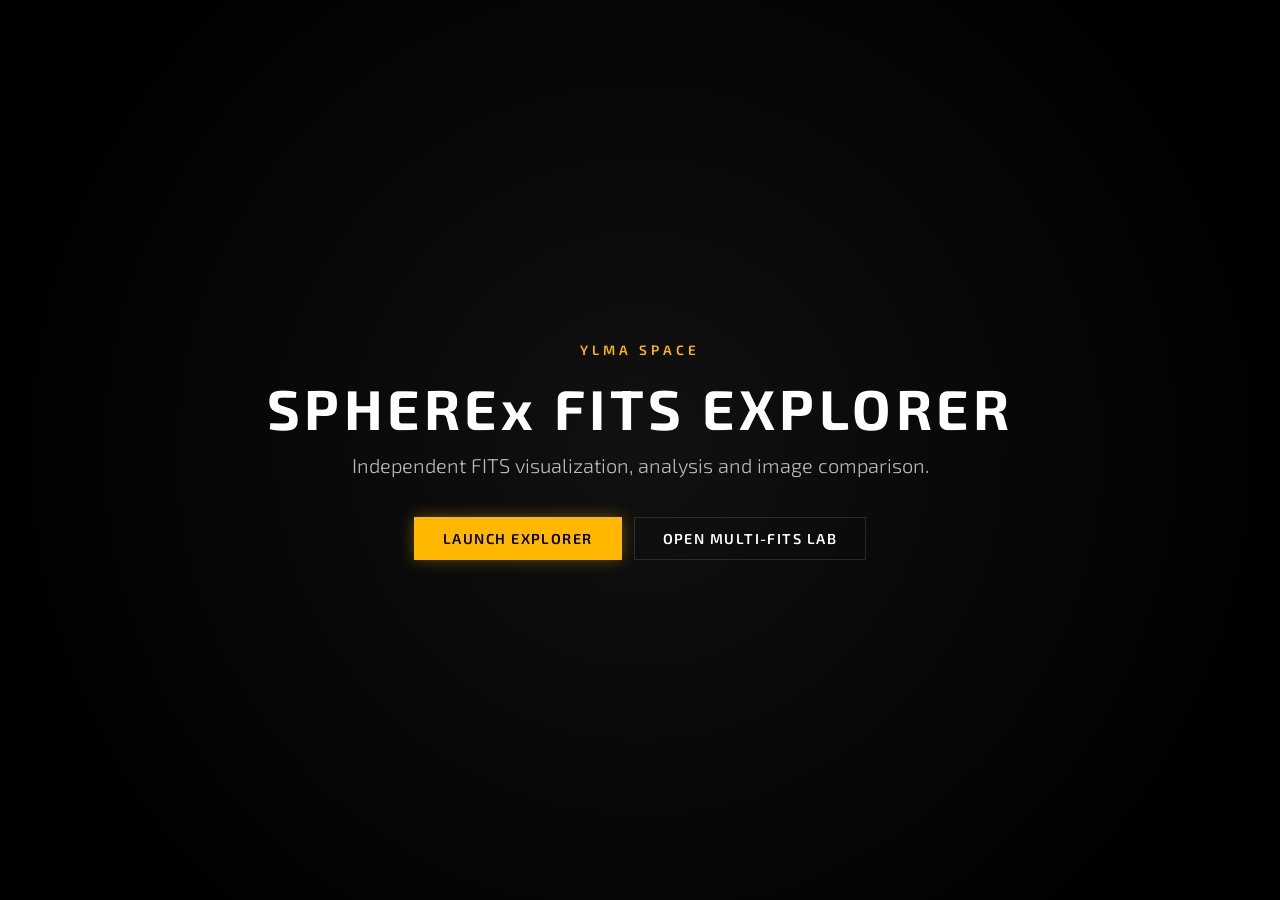
==== commit b374e20a: "Remove Aladin assets from main Explorer" ====
--- a/frontend/index.html
+++ b/frontend/index.html
@@ -3,7 +3,7 @@
 <head>
     <meta charset="UTF-8">
     <meta name="viewport" content="width=device-width, height=device-height, initial-scale=1.0, user-scalable=no">
-    <title>YLMA SPHEREx Explorer | Aladin Lite Engine</title>
+    <title>YLMA SPHEREx Explorer | Independent FITS Viewer</title>
     <meta name="theme-color" content="#050a0d">
     <link rel="manifest" href="manifest.webmanifest">
     <link rel="icon" type="image/png" href="https://raw.githubusercontent.com/ylmaspace/assets/main/Sphere%20X%20Explorer.png">
@@ -12,10 +12,7 @@
     <link rel="preconnect" href="https://fonts.gstatic.com" crossorigin>
     <link href="https://fonts.googleapis.com/css2?family=Exo+2:wght@300;400;500;600;700&family=Inter:wght@300;400;500;600;700&display=swap" rel="stylesheet">
     
-    <!-- Aladin Lite CSS -->
-    <link rel="stylesheet" href="https://aladin.cds.unistra.fr/AladinLite/api/v3/latest/aladin.min.css" />
-    
-    <link rel="stylesheet" href="styles.css">
+<link rel="stylesheet" href="styles.css">
 </head>
 <body>
 
@@ -24,8 +21,8 @@
         <div class="landing-bg"></div>
         <div class="landing-content">
             <div class="brand-badge">YLMA SPACE</div>
-            <h1 class="landing-title">SPHEREx & ALADIN LITE</h1>
-            <p class="landing-subtitle">Time-domain exploration, split view and blinking comparison.</p>
+            <h1 class="landing-title">SPHEREx FITS EXPLORER</h1>
+            <p class="landing-subtitle">Independent FITS visualization, analysis and image comparison.</p>
             
             <div class="landing-cta-container">
                 <button id="explore-btn" class="ylma-btn primary-gold">LAUNCH EXPLORER</button>
@@ -83,7 +80,7 @@
             <!-- LEFT VISOR AREA -->
             <div class="visor-container">
                 <div class="visor-toolbar">
-                    <div class="visor-mode-title" id="current-mode-label">ALADIN LITE SKY ATLAS (SPHEREx DR1 + QR3)</div>
+                    <div class="visor-mode-title" id="current-mode-label">INDEPENDENT FITS VIEWER</div>
                     <div class="visor-controls-group">
                         <button class="ylma-btn control-btn active" id="layer-real">DSS / VizieR</button>
                         <button class="ylma-btn control-btn" id="layer-fits">IBE FITS</button>
@@ -96,12 +93,12 @@
                     </div>
                 </div>
 
-                <div class="fits-url-import" role="group" aria-label="Cargar FITS desde URL">
+                <div class="fits-url-import" role="group" aria-label="Load FITS from URL">
                     <label for="fits-url-input">LOAD FITS FROM IRSA URL</label>
                     <div class="fits-url-controls">
                         <input id="fits-url-input" type="url" inputmode="url" autocomplete="url"
                             placeholder="https://irsa.ipac.caltech.edu/ibe/data/spherex/...fits"
-                            aria-label="URL directa del archivo FITS">
+                            aria-label="Direct FITS file URL">
                         <button id="load-fits-url-btn" class="ylma-btn primary-gold" type="button">LOAD URL</button>
                     </div>
                     <small>HTTPS · SPHEREx IBE file · 120 MB maximum</small>
@@ -131,7 +128,7 @@
                         </div>
                     </div>
                     <!-- Single container -->
-                    <div id="aladin-lite-div"></div>
+                    
                     <section id="fits-local-viewer" class="fits-local-viewer" aria-label="Visor FITS independiente" hidden>
                         <div class="fits-local-toolbar">
                             <strong id="fits-local-title">FITS IMAGE</strong>
@@ -147,27 +144,9 @@
 
                     <section id="split-local-container" class="split-local-container" style="display:none">
                         <button type="button" id="split-compare-upload" class="ylma-btn primary-gold split-compare-upload">CHANGE SECOND FITS IMAGE</button>
-                        <div class="split-local-pane"><img id="split-local-left" alt="Primera imagen FITS"><span id="split-local-left-title">FITS A</span></div>
-                        <div class="split-local-pane"><img id="split-local-right" alt="Segunda imagen FITS"><span id="split-local-right-title">FITS B</span></div>
+                        <div class="split-local-pane"><img id="split-local-left" alt="First FITS image"><span id="split-local-left-title">FITS A</span></div>
+                        <div class="split-local-pane"><img id="split-local-right" alt="Second FITS image"><span id="split-local-right-title">FITS B</span></div>
                     </section>
-                    <!-- Contenedor de Vista Dividida (Dual Visor con Deslizadores Independientes) -->
-                    <div id="split-view-container">
-                        <div class="split-pane">
-                            <div id="aladin-left-div" class="split-map"></div>
-                            <div class="split-hud-bar">
-                                <span id="split-left-title">EPOCH A: Select an observation</span>
-                                <input type="text" inputmode="numeric" pattern="[0-9]*" id="split-index-left" class="epoch-index-input" value="1" aria-label="Epoch A observation index">
-                            </div>
-                        </div>
-                        <div class="split-pane">
-                            <div id="aladin-right-div" class="split-map"></div>
-                            <div class="split-hud-bar">
-                                <span id="split-right-title">EPOCH B: Select an observation</span>
-                                <input type="text" inputmode="numeric" pattern="[0-9]*" id="split-index-right" class="epoch-index-input" value="1" aria-label="Epoch B observation index">
-                            </div>
-                        </div>
-                    </div>
-
                     <div class="visor-hud-coords">
                         <span id="hud-coords">CENTER · RA: 150.1000 | Dec: +02.2000</span>
                         <span id="hud-cursor-coords">CURSOR · RA —° | Dec —°</span>
@@ -290,21 +269,19 @@
                     </div>
                     <div class="blink-rate-control">
                         <label for="blink-interval">INTERVAL</label>
-                        <select id="blink-interval" aria-label="Intervalo de parpadeo">
+                        <select id="blink-interval" aria-label="Blink interval">
                             <option value="2000">2 seconds · 0.5 Hz</option>
                             <option value="1000" selected>1 second · 1 Hz</option>
                             <option value="500">0.5 seconds · 2 Hz</option>
                             <option value="333">⅓ second · 3 Hz</option>
                         </select>
                     </div>
-                    <button id="blink-start-toggle" class="ylma-btn primary-gold" style="padding: 6px 16px;">INICIAR BLINK</button>
-                </div>
-            </div>
-        </div>
-    </div>
-
-    <!-- Aladin Lite JS API -->
-    <script type="text/javascript" src="https://aladin.cds.unistra.fr/AladinLite/api/v3/latest/aladin.js" charset="utf-8"></script>
+                    <button id="blink-start-toggle" class="ylma-btn primary-gold" style="padding: 6px 16px;">START BLINK</button>
+                </div>
+            </div>
+        </div>
+    </div>
+
     <script src="script.js"></script>
 </body>
 </html>
